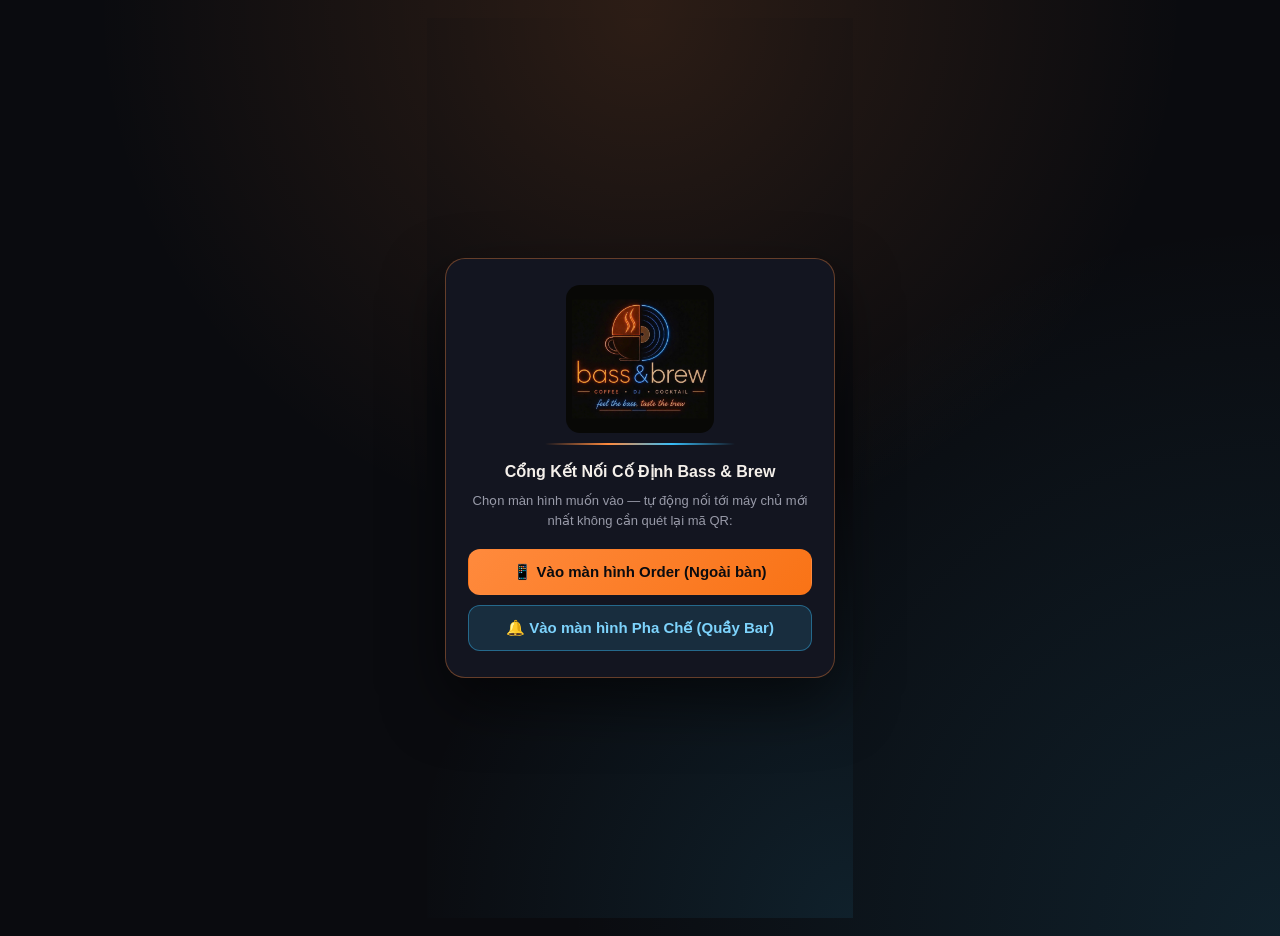
==== index.html @ 973109c8 "Deploy Bass & Brew permanent zero-cost redirect portal" ====
<!DOCTYPE html>
<html lang="vi">
<head>
    <meta charset="utf-8" />
    <meta name="viewport" content="width=device-width, initial-scale=1.0, maximum-scale=1.0, user-scalable=no, viewport-fit=cover" />
    <meta name="theme-color" content="#0A0B0F" />
    <link rel="icon" type="image/png" href="./icons/icon-order-192.png" />
    <title>Bass &amp; Brew POS — Cổng Kết Nối Cố Định</title>
    <link rel="stylesheet" href="./portal.css?v=1" />
</head>
<body>
    <main class="portal-card">
        <img src="./images/logo-full.png" alt="Bass &amp; Brew" class="portal-logo" />
        <div class="neon-line"></div>
        <div class="portal-status loading">Cổng Kết Nối Cố Định Bass &amp; Brew</div>
        <p class="portal-detail">Chọn màn hình muốn vào — tự động nối tới máy chủ mới nhất không cần quét lại mã QR:</p>
        <a id="go-order" href="./order.html" class="btn btn-primary">📱 Vào màn hình Order (Ngoài bàn)</a>
        <a id="go-bar" href="./bar.html" class="btn btn-secondary">🔔 Vào màn hình Pha Chế (Quầy Bar)</a>
    </main>
    <script>
        (function () {
            const g = new URLSearchParams(window.location.search).get('g');
            if (g) {
                document.getElementById('go-order').href = './order.html?g=' + encodeURIComponent(g);
                document.getElementById('go-bar').href = './bar.html?g=' + encodeURIComponent(g);
            }
        })();
    </script>
</body>
</html>
---- portal.css ----
:root {
    --bg: #0A0B0F;
    --surface: #131520;
    --border: rgba(255, 255, 255, 0.10);
    --primary: #FF8A3D;
    --accent: #38BDF8;
    --cream: #F5F0EB;
    --muted: #989AA8;
    --ok: #6EE7B7;
    --warn: #FDE68A;
    --danger: #FDA4AF;
}
* { box-sizing: border-box; }
html, body {
    margin: 0;
    padding: 0;
    min-height: 100dvh;
    background: radial-gradient(circle at top, rgba(255, 138, 61, 0.14), transparent 48%),
                radial-gradient(circle at bottom right, rgba(56, 189, 248, 0.12), transparent 45%),
                var(--bg);
    color: var(--cream);
    font-family: -apple-system, BlinkMacSystemFont, "Segoe UI", Roboto, sans-serif;
    display: flex;
    align-items: center;
    justify-content: center;
    padding: 18px;
}
.portal-card {
    width: 100%;
    max-width: 390px;
    background: var(--surface);
    border: 1px solid rgba(255, 138, 61, 0.35);
    border-radius: 20px;
    padding: 26px 22px;
    text-align: center;
    box-shadow: 0 24px 60px rgba(0, 0, 0, 0.55);
}
.portal-logo {
    width: 148px;
    height: auto;
    border-radius: 14px;
    display: block;
    margin: 0 auto 10px;
}
.neon-line {
    height: 2px;
    max-width: 190px;
    margin: 8px auto 16px;
    background: linear-gradient(90deg, transparent, var(--primary), var(--accent), transparent);
    border-radius: 999px;
}
.role-badge {
    display: inline-block;
    font-size: 12px;
    font-weight: 800;
    letter-spacing: 0.4px;
    padding: 5px 12px;
    border-radius: 999px;
    margin-bottom: 14px;
}
.role-order {
    background: rgba(255, 138, 61, 0.18);
    border: 1px solid rgba(255, 138, 61, 0.5);
    color: #FDE68A;
}
.role-bar {
    background: rgba(16, 185, 129, 0.18);
    border: 1px solid rgba(16, 185, 129, 0.5);
    color: #6EE7B7;
}
.spinner {
    width: 34px;
    height: 34px;
    border: 3px solid rgba(255, 138, 61, 0.22);
    border-top-color: var(--primary);
    border-radius: 50%;
    animation: spin 0.8s linear infinite;
    margin: 4px auto 12px;
}
@keyframes spin { to { transform: rotate(360deg); } }
.portal-status {
    font-size: 16px;
    font-weight: 800;
    line-height: 1.4;
    margin-bottom: 8px;
}
.portal-status.loading { color: var(--cream); }
.portal-status.ok { color: var(--ok); }
.portal-status.warn { color: var(--warn); }
.portal-status.closed { color: var(--danger); }
.portal-detail {
    font-size: 13px;
    color: var(--muted);
    line-height: 1.55;
    margin: 0 0 18px;
    min-height: 38px;
}
.btn {
    display: inline-flex;
    align-items: center;
    justify-content: center;
    gap: 8px;
    width: 100%;
    padding: 13px 16px;
    border-radius: 12px;
    border: 1px solid transparent;
    font-size: 15px;
    font-weight: 800;
    cursor: pointer;
    text-decoration: none;
    transition: transform 0.12s ease, opacity 0.15s ease;
}
.btn:active { transform: scale(0.98); }
.btn:disabled { opacity: 0.55; cursor: default; }
.btn-primary {
    background: linear-gradient(135deg, #FF8A3D, #F97316);
    color: #0A0B0F;
}
.btn-secondary {
    background: rgba(56, 189, 248, 0.14);
    border-color: rgba(56, 189, 248, 0.42);
    color: #7DD3FC;
    margin-top: 10px;
}
.portal-footer {
    margin-top: 16px;
    padding-top: 12px;
    border-top: 1px solid var(--border);
    font-size: 12px;
    color: var(--muted);
}
.portal-footer a {
    color: var(--accent);
    text-decoration: none;
    font-weight: 700;
}
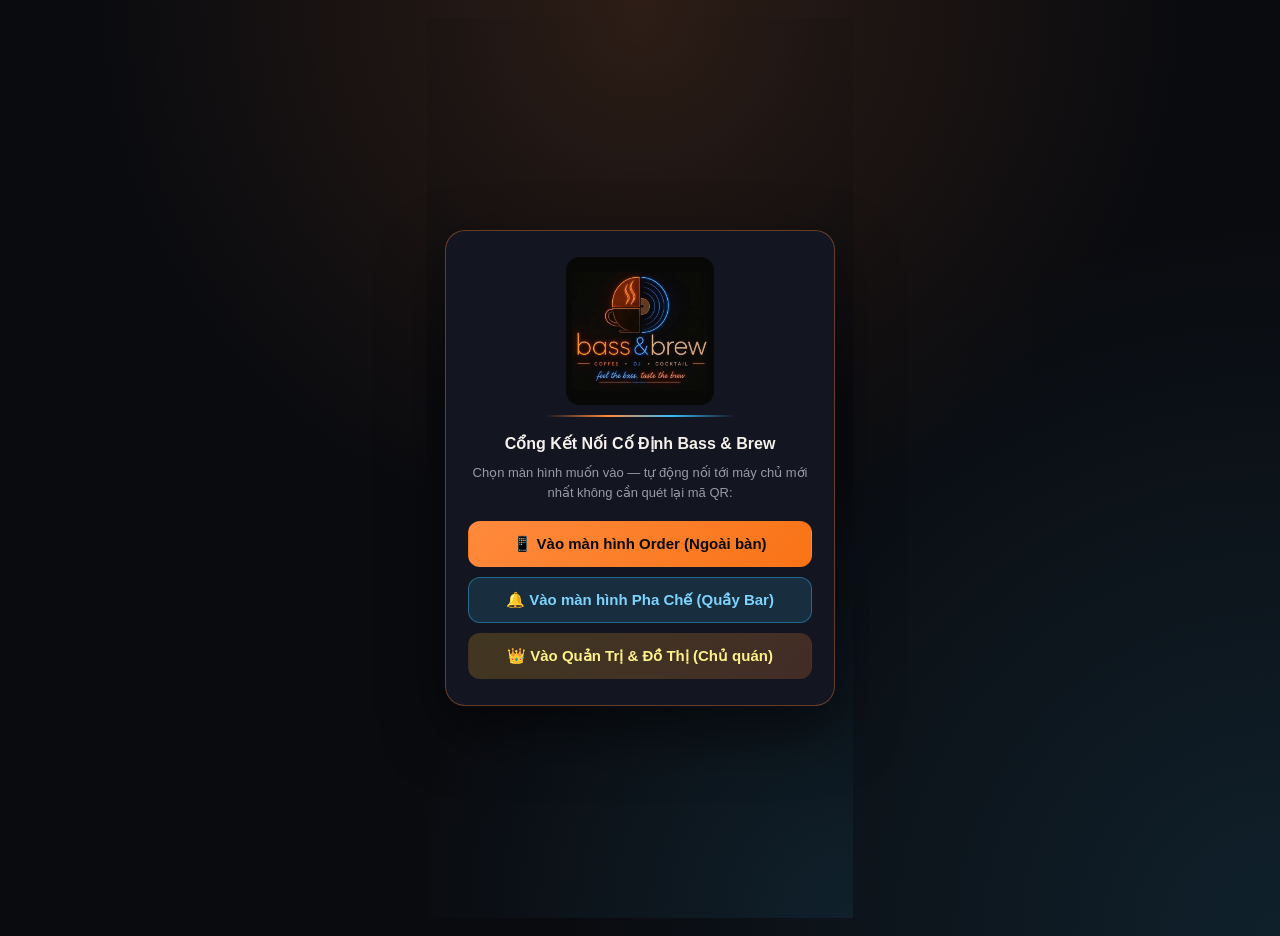
==== commit 2fc6f138: "Portal v6: Add permanent admin.html for Owner mobile QR + icon-app-256" ====
--- a/index.html
+++ b/index.html
@@ -6,7 +6,7 @@
     <meta name="theme-color" content="#0A0B0F" />
     <link rel="icon" type="image/png" href="./icons/icon-order-192.png" />
     <title>Bass &amp; Brew POS — Cổng Kết Nối Cố Định</title>
-    <link rel="stylesheet" href="./portal.css?v=1" />
+    <link rel="stylesheet" href="./portal.css?v=3" />
 </head>
 <body>
     <main class="portal-card">
@@ -16,6 +16,7 @@
         <p class="portal-detail">Chọn màn hình muốn vào — tự động nối tới máy chủ mới nhất không cần quét lại mã QR:</p>
         <a id="go-order" href="./order.html" class="btn btn-primary">📱 Vào màn hình Order (Ngoài bàn)</a>
         <a id="go-bar" href="./bar.html" class="btn btn-secondary">🔔 Vào màn hình Pha Chế (Quầy Bar)</a>
+        <a id="go-admin" href="./admin.html" class="btn btn-admin">👑 Vào Quản Trị &amp; Đồ Thị (Chủ quán)</a>
     </main>
     <script>
         (function () {
@@ -23,6 +24,7 @@
             if (g) {
                 document.getElementById('go-order').href = './order.html?g=' + encodeURIComponent(g);
                 document.getElementById('go-bar').href = './bar.html?g=' + encodeURIComponent(g);
+                document.getElementById('go-admin').href = './admin.html?g=' + encodeURIComponent(g);
             }
         })();
     </script>
--- a/portal.css
+++ b/portal.css
@@ -68,6 +68,21 @@
     border: 1px solid rgba(16, 185, 129, 0.5);
     color: #6EE7B7;
 }
+.role-admin {
+    background: linear-gradient(135deg, rgba(251, 191, 36, 0.24), rgba(255, 138, 61, 0.22));
+    border: 1px solid rgba(251, 191, 36, 0.65);
+    color: #FEF08A;
+}
+.portal-card-admin {
+    border-color: rgba(251, 191, 36, 0.55);
+    box-shadow: 0 24px 60px rgba(0, 0, 0, 0.58), 0 0 28px rgba(251, 191, 36, 0.12);
+}
+.btn-admin {
+    background: linear-gradient(135deg, rgba(251, 191, 36, 0.2), rgba(255, 138, 61, 0.2));
+    border-color: rgba(251, 191, 36, 0.58);
+    color: #FEF08A;
+    margin-top: 10px;
+}
 .spinner {
     width: 34px;
     height: 34px;
@@ -122,6 +137,18 @@
     color: #7DD3FC;
     margin-top: 10px;
 }
+.pin-guide {
+    margin-top: 14px;
+    padding: 11px 12px;
+    border-radius: 12px;
+    background: rgba(255, 138, 61, 0.10);
+    border: 1px solid rgba(255, 138, 61, 0.36);
+    text-align: left;
+    font-size: 12.5px;
+    line-height: 1.55;
+    color: #FDE68A;
+}
+.pin-guide b { color: #FFF7ED; }
 .portal-footer {
     margin-top: 16px;
     padding-top: 12px;
